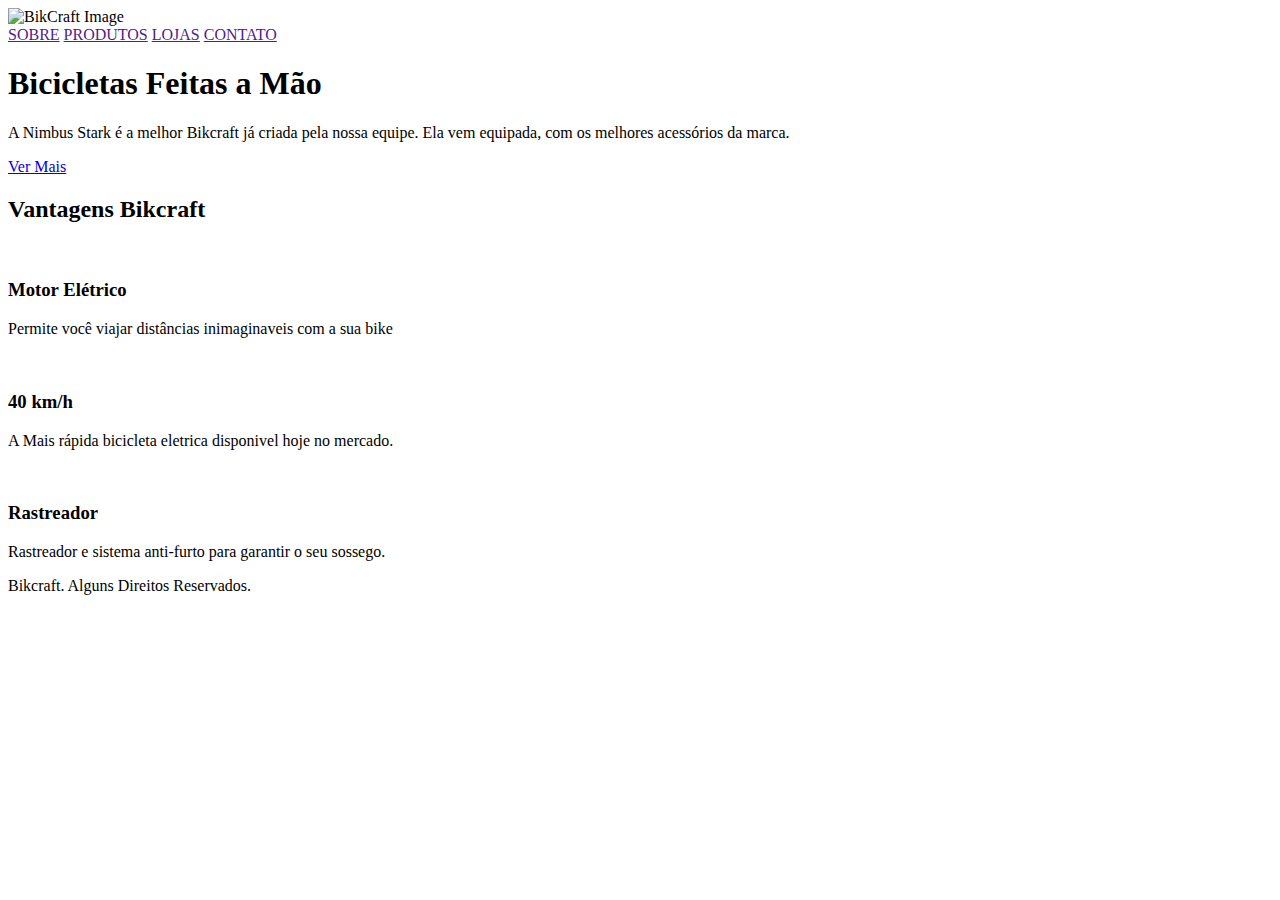
==== index.html @ 594f9194 "Estruturando_O_HTML" ====
<!DOCTYPE html>
<html lang="en">
<head>
  <meta charset="UTF-8">
  <meta http-equiv="X-UA-Compatible" content="IE=edge">
  <meta name="viewport" content="width=device-width, initial-scale=1.0">
  <title>Exercise Positions 01</title>
  <link rel="stylesheet" href="style.css">
</head>
<body>
  <div class="image-d">
  <img src="./img/bikcraft.svg" alt="BikCraft Image">
  </div>

  <div class="btn">
    <a class="about" href="">SOBRE</a>
    <a class="product" href="">PRODUTOS</a>
    <a class="store" href="">LOJAS</a>
    <a class="contact" href="">CONTATO</a>
  </div>

  <div class="content">
    <div class="introduction">
      <span class="detail"></span>
      <h1>Bicicletas Feitas a Mão</h1>
      <p>A Nimbus Stark é a melhor Bikcraft já criada pela nossa equipe. Ela vem equipada, com os melhores acessórios da marca.</p>
      <a href="/">Ver Mais</a>
    </div>
    <!-- <img src="../img/bicicleta.jpg" alt="Bike Nimbus Stark"> -->

    <h2 class="SubTitle">Vantagens Bikcraft</h2>

    <div class="advantages">
      <div class="advantages-item">
        <img src="./img/eletrica.svg" alt="">
        <h3>Motor Elétrico</h3>
        <p>Permite você viajar distâncias inimaginaveis com a sua bike</p>
        <img src="./img/velocidade.svg" alt="">
        <h3>40 km/h</h3>
        <p>A Mais rápida bicicleta eletrica disponivel hoje no mercado.</p>
        <img src="./img/rastreador.svg" alt="">
        <h3>Rastreador</h3>
        <p>Rastreador e sistema anti-furto para garantir o seu sossego.</p>
      </div>
    </div>
  </div>

  <div class="rodape">
    <p>Bikcraft. Alguns Direitos Reservados.</p>
  </div>
</body>
</html>
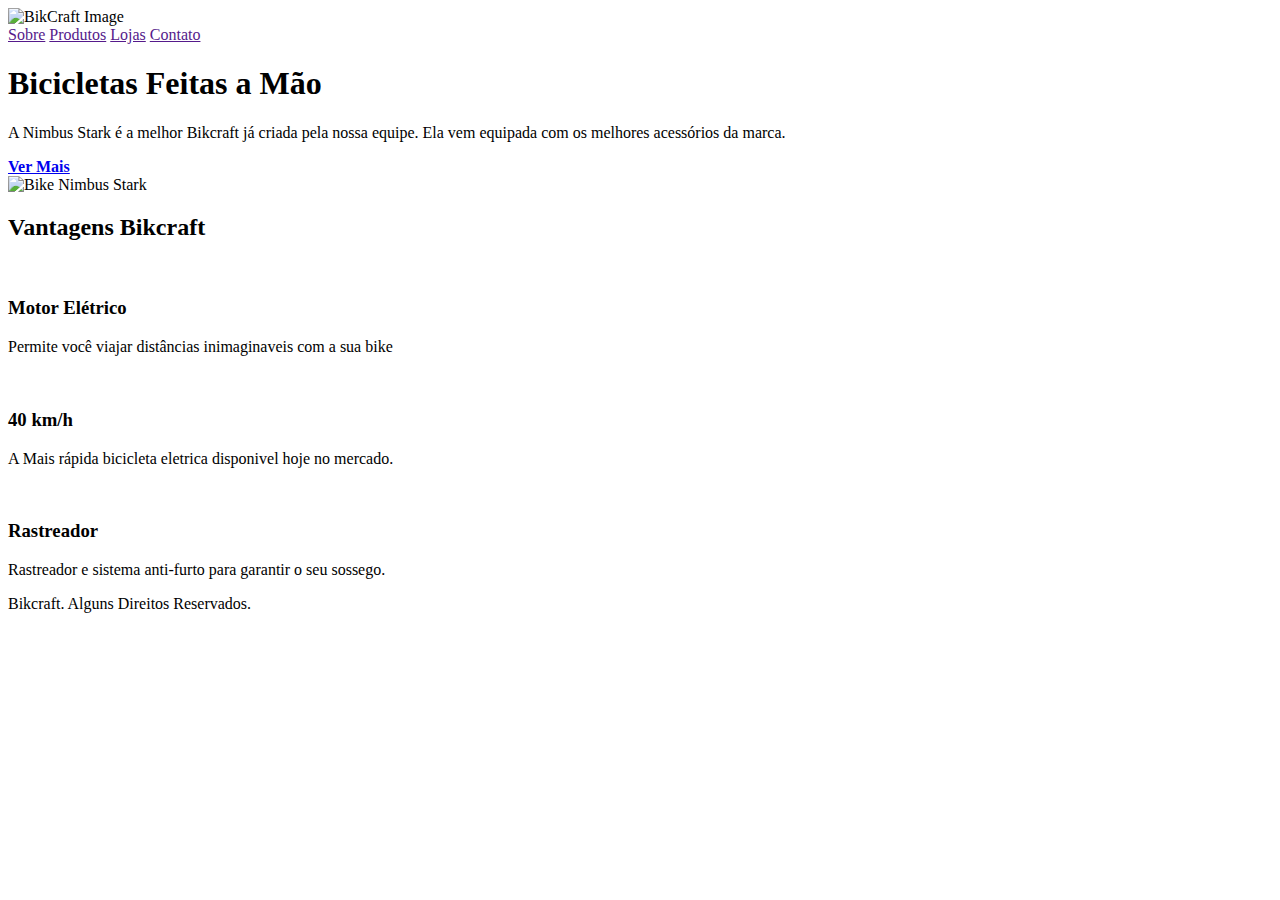
==== commit 1eaa7637: "Structure IN HTML5 Finished" ====
--- a/index.html
+++ b/index.html
@@ -13,20 +13,20 @@
   </div>
 
   <div class="btn">
-    <a class="about" href="">SOBRE</a>
-    <a class="product" href="">PRODUTOS</a>
-    <a class="store" href="">LOJAS</a>
-    <a class="contact" href="">CONTATO</a>
+    <a class="about" href="">Sobre</a>
+    <a class="product" href="">Produtos</a>
+    <a class="store" href="">Lojas</a>
+    <a class="contact" href="">Contato</a>
   </div>
 
   <div class="content">
     <div class="introduction">
       <span class="detail"></span>
-      <h1>Bicicletas Feitas a Mão</h1>
-      <p>A Nimbus Stark é a melhor Bikcraft já criada pela nossa equipe. Ela vem equipada, com os melhores acessórios da marca.</p>
-      <a href="/">Ver Mais</a>
+      <h1 class="bikeFM">Bicicletas Feitas a Mão</h1>
+      <p class="text">A Nimbus Stark é a melhor Bikcraft já criada pela nossa equipe. Ela vem equipada com os melhores acessórios da marca.</p>
+      <a class="btn-viewmore" href="/"><strong>Ver Mais</strong></a>
     </div>
-    <!-- <img src="../img/bicicleta.jpg" alt="Bike Nimbus Stark"> -->
+    <img class="bike" src="../img/bicicleta.jpg" alt="Bike Nimbus Stark">
 
     <h2 class="SubTitle">Vantagens Bikcraft</h2>
 
@@ -44,7 +44,6 @@
       </div>
     </div>
   </div>
-
   <div class="rodape">
     <p>Bikcraft. Alguns Direitos Reservados.</p>
   </div>
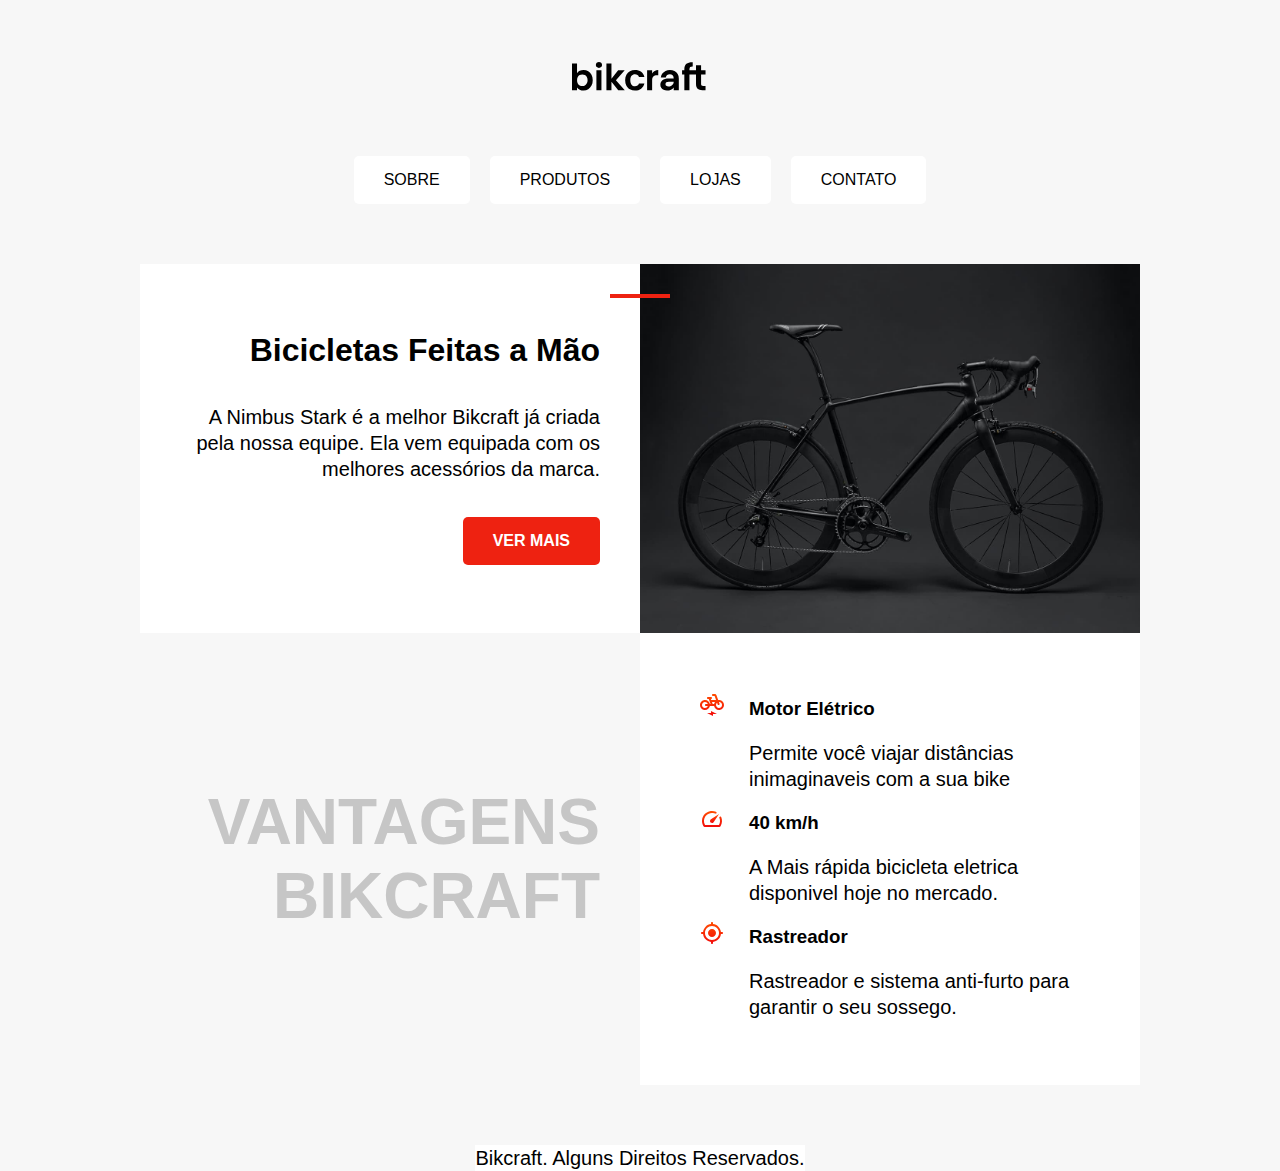
==== commit d0a5d9d0: "." ====
--- a/index.html
+++ b/index.html
@@ -26,7 +26,7 @@
       <p class="text">A Nimbus Stark é a melhor Bikcraft já criada pela nossa equipe. Ela vem equipada com os melhores acessórios da marca.</p>
       <a class="btn-viewmore" href="/"><strong>Ver Mais</strong></a>
     </div>
-    <img class="bike" src="../img/bicicleta.jpg" alt="Bike Nimbus Stark">
+    <img class="bike" src="./img/bicicleta.jpg" alt="Bike Nimbus Stark">
 
     <h2 class="SubTitle">Vantagens Bikcraft</h2>
 
--- a/style.css
+++ b/style.css
@@ -0,0 +1,117 @@
+body{
+  background-color: #f7f7f7;
+  font-family: Arial, Helvetica, sans-serif;
+  margin: 0px;
+  display: grid;
+  gap: 60px; /* Distanciamento aplicado entre os elementos dentro do elemento pai (Body) */
+  justify-items: center; /* Centraliza na página todos os elementos estruturados */
+  margin-top: 60px;
+}
+
+a{
+  text-decoration: none; /* Remove o Sublinhado de todo elemento LINK */
+}
+
+.store, .product, .about, .contact{
+  background-color: white;
+  padding: 15px 30px; /* Type = top/bottom - left/right */
+  /* text-decoration: none; */
+  color: black;
+  border-radius: 5px; /* Arredondamento da borda */
+  text-transform: uppercase; /* Coloca tudo em letra maiuscula */
+}
+
+.btn{
+  display: flex;
+  flex-wrap: wrap; /* Quebra os itens conforme o tamanho da tela */
+  justify-content: center;
+  gap: 20px; /* Cria uma distância entre os elementos do grid, tanto horizontal quanto vertical */
+}
+
+p, h1, h2, h3 {
+  margin: 0px;
+}
+
+p{
+  font-size: 20px;
+  line-height: 1.3;
+}
+
+.bike{
+  max-width: 100%;
+}
+
+.content{
+  display: grid;
+  grid-template-columns: 1fr 1fr; /* Define o total de colunas e o tamanho de cada uma */
+  max-width: 1000px;
+  /* background: white; */
+}
+
+.introduction{
+  /* margin-top: 80px;
+  margin-right: 30px;
+  margin-left: 50px; */
+  text-align: right;
+  padding: 40px;
+  position: relative;
+  display: grid;
+  align-content: center;
+  justify-items: end;
+  background: white;
+}
+
+.bikeFM, .text{
+  margin-bottom: 35px;
+}
+
+.detail{
+  width: 60px;
+  height: 4px;
+  background: #e21;
+  display: inline-block;
+  position: absolute;
+  top: 30px;
+  right: -30px;
+}
+
+.btn-viewmore{
+  color: white;
+  background: #ee2211;
+  padding: 15px 30px;
+  text-transform: uppercase;
+  border-radius: 5px;
+}
+
+.SubTitle{
+  font-size: 64px;
+  color: #c6c6c6;
+  text-transform: uppercase;
+  text-align: right;
+  padding: 40px;
+  align-self: center; /* Alinha UM item especifico ao centro */
+}
+
+.advantages{
+  background: white;
+  padding: 40px;
+}
+
+.advantages-item{
+  display: grid;
+  grid-template-columns: auto 1fr;
+  gap: 10px 20px;
+  padding: 20px;
+}
+
+.advantages-item p{
+  grid-column: 2;
+}
+
+.advantages-item p,h3{
+  margin: 5px;
+}
+
+.rodape{
+  background: white;
+}